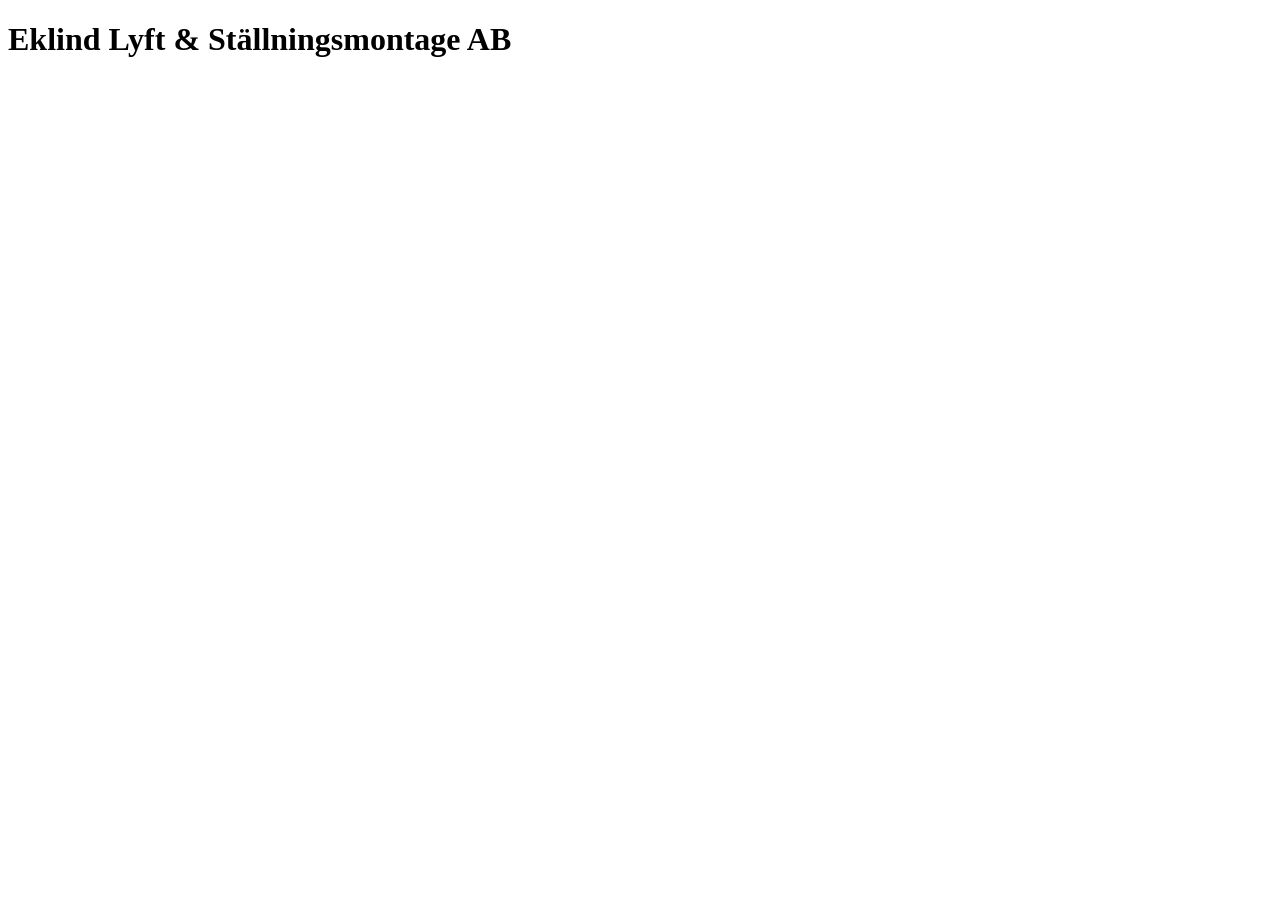
==== index.html @ 9bdf5c5b "Initial project setup" ====
<!doctype html>
<html lang="sv">
  <head>
    <meta charset="UTF-8" />
    <meta name="viewport" content="width=device-width, initial-scale=1.0" />
    <title>Eklind Lyft & Ställningsmontage AB</title>
  </head>

  <body>
    <h1>Eklind Lyft & Ställningsmontage AB</h1>
  </body>
</html>
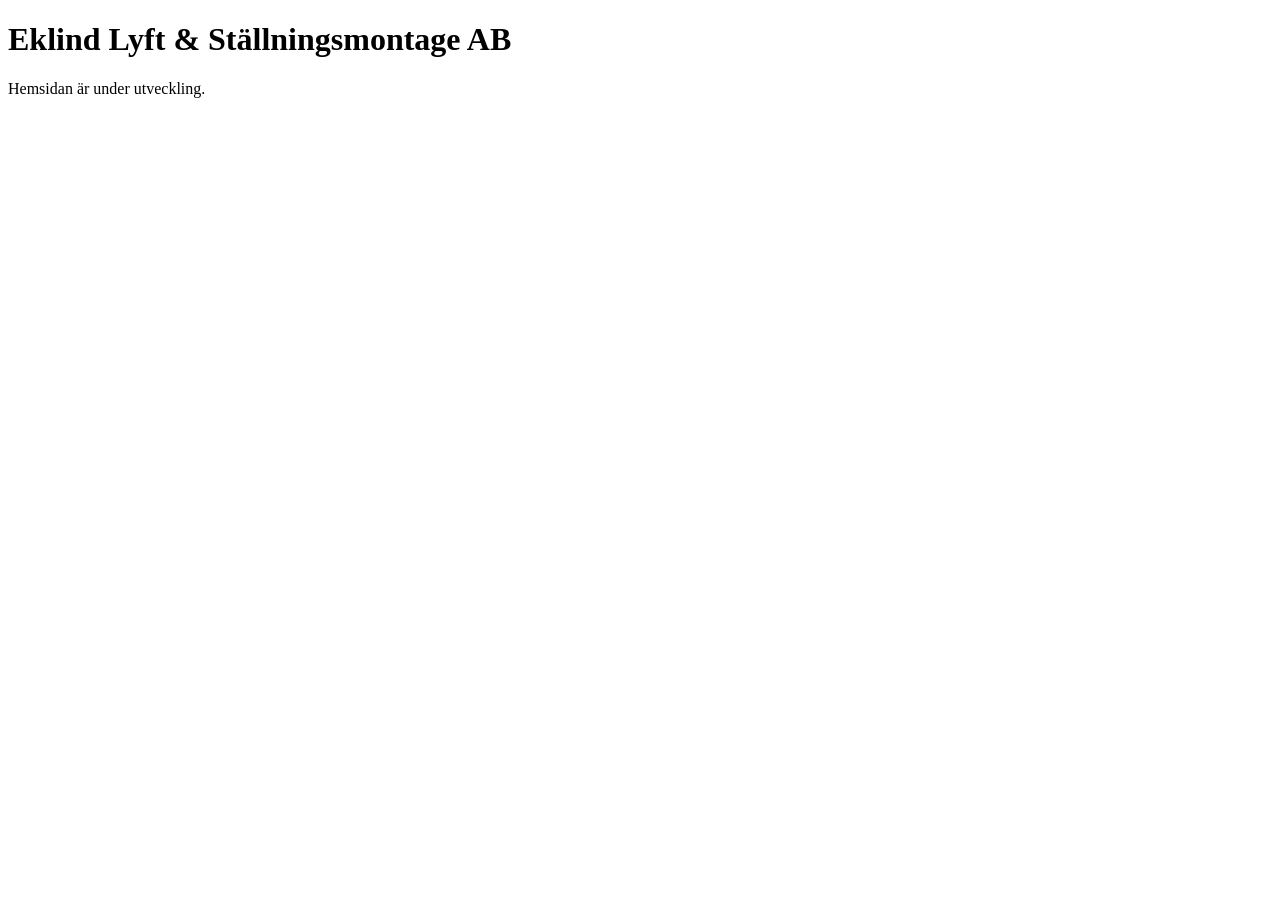
==== commit 08917ad4: "Add project structure" ====
--- a/index.html
+++ b/index.html
@@ -3,10 +3,21 @@
   <head>
     <meta charset="UTF-8" />
     <meta name="viewport" content="width=device-width, initial-scale=1.0" />
+
     <title>Eklind Lyft & Ställningsmontage AB</title>
+
+    <link rel="stylesheet" href="css/style.css" />
   </head>
 
   <body>
-    <h1>Eklind Lyft & Ställningsmontage AB</h1>
+    <header>
+      <h1>Eklind Lyft & Ställningsmontage AB</h1>
+    </header>
+
+    <main>
+      <p>Hemsidan är under utveckling.</p>
+    </main>
+
+    <script src="js/script.js"></script>
   </body>
 </html>
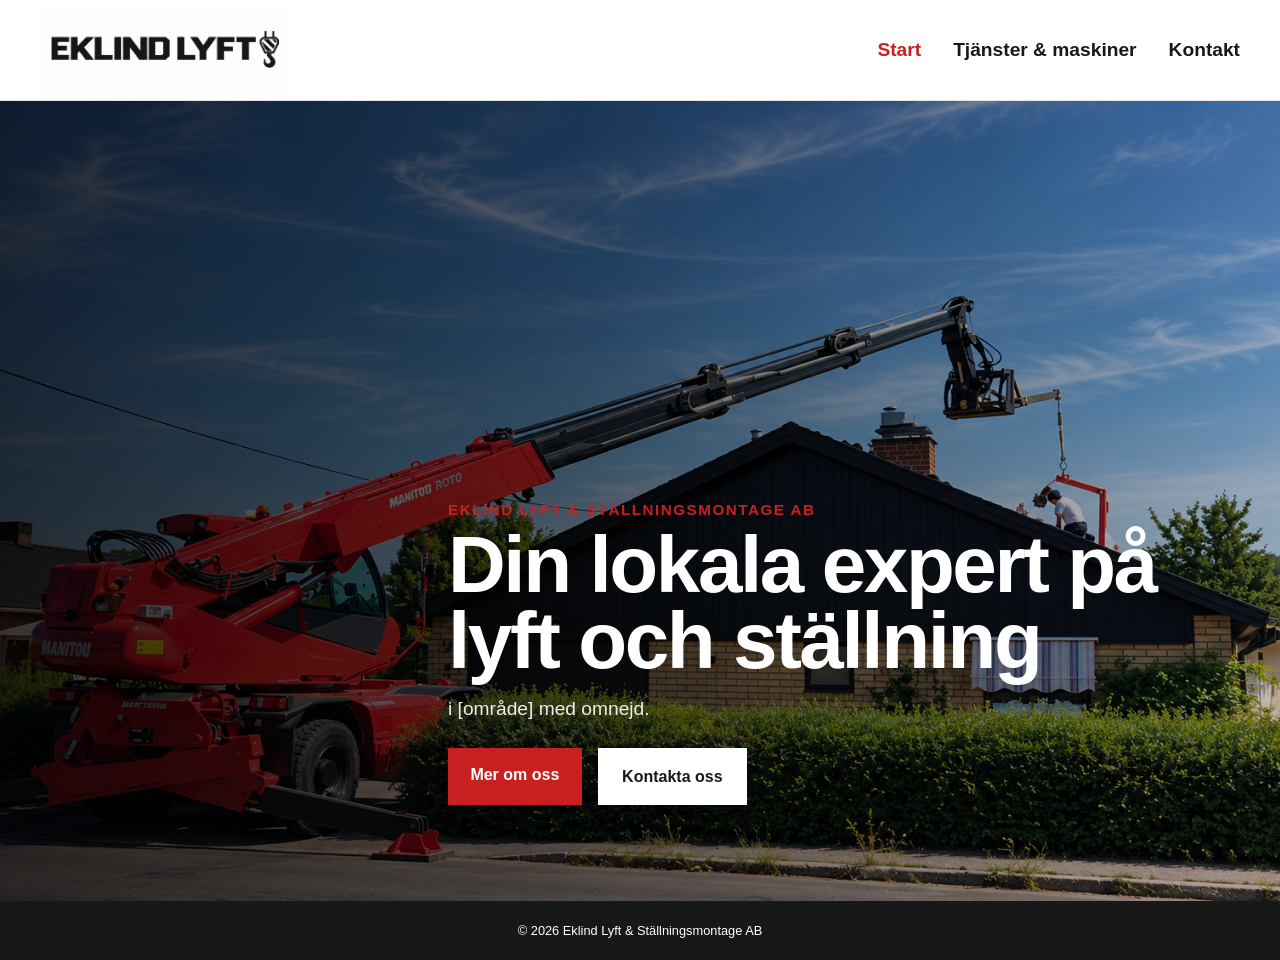
==== commit 6223e23d: "Build Eklind Lyft website" ====
--- a/index.html
+++ b/index.html
@@ -10,13 +10,59 @@
   </head>
 
   <body>
-    <header>
-      <h1>Eklind Lyft & Ställningsmontage AB</h1>
+    <header class="site-header">
+      <div class="header-inner">
+        <a class="logo" href="index.html">
+          <img src="images/logo.png" alt="Eklind Lyft & Ställningsmontage AB" />
+        </a>
+
+        <button
+          class="menu-toggle"
+          type="button"
+          aria-label="Öppna meny"
+          aria-expanded="false"
+          aria-controls="main-nav"
+        >
+          <span></span>
+          <span></span>
+          <span></span>
+        </button>
+
+        <nav id="main-nav" class="main-nav" aria-label="Huvudmeny">
+          <ul>
+            <li><a class="active" href="index.html">Start</a></li>
+            <li><a href="tjanster.html">Tjänster &amp; maskiner</a></li>
+            <li><a href="kontakt.html">Kontakt</a></li>
+          </ul>
+        </nav>
+      </div>
     </header>
 
     <main>
-      <p>Hemsidan är under utveckling.</p>
+      <section class="hero">
+        <div class="hero-content">
+          <p class="eyebrow">Eklind Lyft & Ställningsmontage AB</p>
+
+          <h1>Din lokala expert på lyft och ställning</h1>
+
+          <p class="hero-text">i [område] med omnejd.</p>
+
+          <div class="hero-buttons">
+            <a class="button button-primary" href="tjanster.html">
+              Mer om oss
+            </a>
+
+            <a class="button button-secondary" href="kontakt.html">
+              Kontakta oss
+            </a>
+          </div>
+        </div>
+      </section>
     </main>
+
+    <footer class="site-footer">
+      <p>© 2026 Eklind Lyft & Ställningsmontage AB</p>
+    </footer>
 
     <script src="js/script.js"></script>
   </body>
--- a/css/style.css
+++ b/css/style.css
@@ -0,0 +1,786 @@
+/* ========================================
+   GRUNDINSTÄLLNINGAR
+======================================== */
+
+* {
+  box-sizing: border-box;
+  margin: 0;
+  padding: 0;
+}
+
+html {
+  scroll-behavior: smooth;
+}
+
+body {
+  min-height: 100vh;
+
+  display: flex;
+  flex-direction: column;
+
+  font-family: Arial, Helvetica, sans-serif;
+  color: #181818;
+  background-color: #ffffff;
+  line-height: 1.5;
+}
+
+main {
+  flex: 1;
+}
+
+a {
+  color: inherit;
+  text-decoration: none;
+}
+
+/* ========================================
+   GEMENSAM LAYOUT
+======================================== */
+
+.content-container {
+  width: min(1200px, calc(100% - 4rem));
+  margin: 0 auto;
+}
+
+.eyebrow {
+  margin-bottom: 0.75rem;
+
+  color: #c82020;
+
+  font-size: 0.8rem;
+  font-weight: 700;
+
+  text-transform: uppercase;
+  letter-spacing: 0.1em;
+}
+
+/* ========================================
+   HEADER
+======================================== */
+
+.site-header {
+  position: sticky;
+  top: 0;
+  z-index: 1000;
+
+  background: #fff;
+  border-bottom: 1px solid #e5e5e5;
+}
+
+.header-inner {
+  width: min(1200px, calc(100% - 4rem));
+  min-height: 100px;
+  margin: 0 auto;
+
+  display: flex;
+  align-items: center;
+  justify-content: space-between;
+  gap: 2rem;
+}
+
+.logo {
+  display: flex;
+  align-items: center;
+}
+
+.logo img {
+  display: block;
+  width: 250px;
+  height: auto;
+}
+
+nav ul {
+  display: flex;
+  align-items: center;
+  gap: 2rem;
+
+  list-style: none;
+}
+
+nav a {
+  padding: 0.5rem 0;
+
+  font-size: 1.2rem;
+  font-weight: 600;
+
+  transition: color 0.2s ease;
+}
+
+nav a:hover,
+nav a.active {
+  color: #c82020;
+}
+
+.menu-toggle {
+  display: none;
+
+  width: 42px;
+  height: 42px;
+  padding: 8px;
+
+  background: transparent;
+  border: 0;
+  cursor: pointer;
+}
+
+.menu-toggle span {
+  display: block;
+  width: 100%;
+  height: 3px;
+  margin: 5px 0;
+
+  background-color: #181818;
+}
+
+/* ========================================
+   KNAPPAR
+======================================== */
+
+.button {
+  display: inline-block;
+  padding: 0.9rem 1.4rem;
+  font-weight: 700;
+
+  transition:
+    background-color 0.2s ease,
+    color 0.2s ease;
+}
+
+.button-primary {
+  background-color: #c82020;
+  color: #ffffff;
+}
+
+.button-primary:hover {
+  background-color: #a71919;
+}
+
+.button-secondary {
+  border: 2px solid #ffffff;
+  background-color: #ffffff;
+  color: #181818;
+}
+
+.button-secondary:hover {
+  border-color: #e8e8e8;
+  background-color: #e8e8e8;
+  color: #181818;
+}
+
+/* ========================================
+   STARTSIDA
+======================================== */
+
+.hero {
+  min-height: calc(100vh - 100px);
+  padding: 5rem 2rem 6rem;
+
+  display: flex;
+  align-items: flex-end;
+
+  background:
+    linear-gradient(
+      90deg,
+      rgba(0, 0, 0, 0.78) 0%,
+      rgba(0, 0, 0, 0.58) 45%,
+      rgba(0, 0, 0, 0.25) 100%
+    ),
+    url("../images/hero.jpg");
+
+  background-size: cover;
+  background-position: center;
+
+  color: #ffffff;
+}
+
+.hero-content {
+  width: min(800px, 100%);
+  margin-left: auto;
+  margin-right: 0;
+}
+
+.hero h1 {
+  max-width: 800px;
+  margin-bottom: 1rem;
+
+  font-size: 5rem;
+  line-height: 0.95;
+  letter-spacing: -0.03em;
+}
+
+.hero .eyebrow {
+  margin-bottom: 0.35rem;
+  font-size: 0.95rem;
+}
+
+.hero-text {
+  max-width: 650px;
+  margin-bottom: 1.5rem;
+
+  color: #eeeeee;
+  font-size: 1.2rem;
+  line-height: 1.5;
+}
+
+.hero-buttons {
+  display: flex;
+  flex-wrap: wrap;
+  gap: 1rem;
+}
+
+/* ========================================
+   TJÄNSTER & MASKINER
+======================================== */
+
+/* Sidans introduktion */
+
+.page-intro {
+  padding: 6rem 2rem;
+
+  background-color: #181818;
+  color: #ffffff;
+}
+
+.page-intro h1 {
+  max-width: 850px;
+  margin-bottom: 1.5rem;
+
+  font-size: clamp(2.8rem, 6vw, 5rem);
+  line-height: 1;
+  letter-spacing: -0.03em;
+}
+
+.intro-text {
+  max-width: 700px;
+
+  color: #d0d0d0;
+
+  font-size: 1.2rem;
+}
+
+.intro-button {
+  display: inline-block;
+  margin-top: 24px;
+  padding: 14px 22px;
+
+  font-size: 0.95rem;
+}
+
+/* Maskiner */
+
+.services-section {
+  padding: 6rem 2rem;
+
+  scroll-margin-top: 2rem;
+}
+
+.section-heading {
+  margin-bottom: 3rem;
+}
+
+.section-heading h2 {
+  font-size: clamp(2rem, 4vw, 3rem);
+}
+
+.machine-grid {
+  display: grid;
+  grid-template-columns: repeat(2, 1fr);
+  gap: 2rem;
+}
+
+.machine-card {
+  padding: 2.5rem;
+
+  background-color: #f4f4f4;
+  border-top: 4px solid #c82020;
+}
+
+.machine-card h3 {
+  margin-bottom: 2rem;
+
+  font-size: 1.8rem;
+}
+
+.spec-list {
+  list-style: none;
+}
+
+.spec-list li {
+  padding: 0.8rem 0;
+
+  display: flex;
+  justify-content: space-between;
+  gap: 1rem;
+
+  border-bottom: 1px solid #d8d8d8;
+}
+
+.spec-list li:last-child {
+  border-bottom: 0;
+}
+
+.spec-list span {
+  color: #666666;
+}
+
+.machine-note {
+  max-width: 750px;
+  margin-top: 2rem;
+
+  color: #555555;
+}
+
+/* Redskap */
+
+.equipment-section {
+  padding: 6rem 2rem;
+
+  background-color: #eeeeee;
+}
+
+.equipment-section .eyebrow {
+  color: #c82020;
+}
+
+.equipment-layout {
+  display: grid;
+  grid-template-columns: 1fr 1fr;
+  gap: 6rem;
+}
+
+.equipment-layout h2 {
+  margin-bottom: 1.5rem;
+
+  font-size: clamp(2rem, 4vw, 3rem);
+  line-height: 1.1;
+}
+
+.equipment-layout p {
+  max-width: 550px;
+
+  color: #555555;
+}
+
+.equipment-list ul {
+  list-style: none;
+}
+
+.equipment-list li {
+  padding: 0.9rem 0;
+
+  border-bottom: 1px solid #cccccc;
+
+  font-weight: 600;
+}
+
+/* Ställningsmontage */
+
+.scaffolding-section {
+  padding: 4.5rem 2rem;
+
+  background-color: #ffffff;
+}
+
+.scaffolding-section h2 {
+  margin-bottom: 1rem;
+
+  font-size: clamp(2rem, 4vw, 3rem);
+}
+
+.scaffolding-section p:last-child {
+  max-width: 700px;
+
+  color: #555555;
+}
+
+/* Kontakt-CTA */
+
+.contact-cta {
+  padding: 4.5rem 2rem;
+
+  background: #555555;
+  color: #ffffff;
+}
+
+.contact-cta-inner {
+  display: flex;
+  align-items: center;
+  justify-content: space-between;
+  gap: 3rem;
+}
+
+.contact-cta h2 {
+  margin-bottom: 0.5rem;
+
+  font-size: clamp(2rem, 4vw, 3rem);
+}
+
+.contact-cta p:last-child {
+  color: #d0d0d0;
+}
+
+/* ========================================
+   KONTAKT
+======================================== */
+
+.contact-hero {
+  padding: 5.5rem 2rem;
+
+  background-color: #181818;
+  color: #ffffff;
+}
+
+.contact-hero h1 {
+  max-width: 800px;
+  margin-bottom: 1.25rem;
+
+  font-size: clamp(2.8rem, 6vw, 5rem);
+  line-height: 1;
+  letter-spacing: -0.03em;
+}
+
+.contact-intro {
+  max-width: 650px;
+
+  color: #d0d0d0;
+
+  font-size: 1.15rem;
+}
+
+/* Formulär + kontaktuppgifter */
+
+.contact-section {
+  padding: 5.5rem 2rem;
+}
+
+.contact-layout {
+  display: grid;
+  grid-template-columns: 1fr 1fr;
+  gap: 7rem;
+  align-items: start;
+}
+
+/* Vänster kolumn */
+
+.contact-form-column h2,
+.contact-info-column h2 {
+  margin-bottom: 2rem;
+
+  font-size: 1.7rem;
+  line-height: 1.2;
+}
+
+.contact-form {
+  width: 100%;
+}
+
+.form-group {
+  margin-bottom: 1.25rem;
+}
+
+.form-group label {
+  display: block;
+  margin-bottom: 0.4rem;
+
+  font-size: 0.9rem;
+  font-weight: 600;
+}
+
+.form-group input,
+.form-group textarea {
+  width: 100%;
+  padding: 0.9rem 1rem;
+
+  font: inherit;
+
+  background-color: #ffffff;
+
+  border: 1px solid #cccccc;
+  border-radius: 0;
+  outline: none;
+
+  transition: border-color 0.2s ease;
+}
+
+.form-group textarea {
+  resize: vertical;
+}
+
+.form-group input:focus,
+.form-group textarea:focus {
+  border-color: #c82020;
+}
+
+.form-button {
+  margin-top: 0.5rem;
+
+  border: 0;
+  cursor: pointer;
+}
+
+/* Höger kolumn */
+
+.price-note {
+  margin-bottom: 2rem;
+
+  color: #555555;
+}
+
+.company-details {
+  margin: 0;
+}
+
+.company-details div {
+  padding: 0.85rem 0;
+
+  display: flex;
+  justify-content: space-between;
+  gap: 2rem;
+
+  border-bottom: 1px solid #dddddd;
+}
+
+.company-details dt {
+  color: #666666;
+}
+
+.company-details dd {
+  margin: 0;
+
+  font-weight: 600;
+  text-align: right;
+}
+
+/* Instagram på kontaktsidan */
+
+.contact-instagram {
+  width: 100%;
+  padding: 4.5rem 2rem;
+  background-color: #eeeeee;
+  text-align: center;
+}
+
+.contact-instagram .eyebrow {
+  margin-bottom: 0.75rem;
+}
+
+.instagram-icon {
+  width: 1.2em;
+  height: 1.2em;
+  object-fit: contain;
+}
+
+.contact-instagram a {
+  display: inline-flex;
+  align-items: center;
+  justify-content: center;
+  gap: 0.7rem;
+  color: #181818;
+  font-size: clamp(1.8rem, 2.5vw, 2.5rem);
+  font-weight: 700;
+  line-height: 1.1;
+  text-decoration: none;
+}
+.instagram-icon {
+  width: 1em;
+  height: 1em;
+  flex-shrink: 0;
+}
+
+.contact-instagram a:hover {
+  color: #c82020;
+}
+
+/* ========================================
+   FOOTER
+======================================== */
+
+.site-footer {
+  padding: 1.25rem 2rem;
+
+  background-color: #181818;
+  color: #ffffff;
+
+  text-align: center;
+  font-size: 0.8rem;
+}
+
+/* ========================================
+   MOBIL
+======================================== */
+
+@media (max-width: 700px) {
+  /* Gemensamt */
+
+  .content-container {
+    width: min(100% - 3rem, 1200px);
+  }
+
+  /* Header */
+
+  .header-inner {
+    position: relative;
+
+    width: calc(100% - 3rem);
+    min-height: 90px;
+    gap: 1rem;
+  }
+
+  .logo img {
+    width: 180px;
+  }
+
+  .menu-toggle {
+    display: block;
+  }
+
+  .main-nav {
+    position: absolute;
+    z-index: 1000;
+    top: 100%;
+    left: -1.5rem;
+    right: -1.5rem;
+
+    display: none;
+
+    background-color: #ffffff;
+    border-top: 1px solid #e5e5e5;
+    border-bottom: 1px solid #e5e5e5;
+  }
+
+  .main-nav.open {
+    display: block;
+  }
+
+  .main-nav ul {
+    display: flex;
+    flex-direction: column;
+    align-items: stretch;
+    gap: 0;
+
+    padding: 0;
+  }
+
+  .main-nav li {
+    width: 100%;
+  }
+
+  .main-nav a {
+    display: block;
+    width: 100%;
+    padding: 1rem 1.5rem;
+
+    font-size: 1rem;
+
+    border-bottom: 1px solid #eeeeee;
+  }
+
+  .main-nav li:last-child a {
+    border-bottom: 0;
+  }
+
+  /* Startsida */
+
+  .hero {
+    min-height: calc(100vh - 90px);
+    padding: 3rem 1.5rem 4rem;
+
+    align-items: flex-end;
+
+    background-position: center;
+  }
+
+  .hero h1 {
+    max-width: 1000px;
+    margin-bottom: 1.5rem;
+
+    font-size: clamp(5rem, 7vw, 8rem);
+    line-height: 1;
+    letter-spacing: -0.03em;
+  }
+
+  .hero-text {
+    max-width: 650px;
+    margin-bottom: 2.5rem;
+
+    color: #eeeeee;
+    font-size: 1.2rem;
+    line-height: 1.6;
+  }
+
+  .hero-buttons {
+    display: flex;
+    flex-wrap: wrap;
+    gap: 1rem;
+  }
+
+  /* Tjänster */
+
+  .page-intro {
+    padding: 4.5rem 1.5rem;
+  }
+
+  .services-section,
+  .equipment-section {
+    padding: 4rem 1.5rem;
+  }
+
+  .machine-grid {
+    grid-template-columns: 1fr;
+  }
+
+  .machine-card {
+    padding: 1.75rem;
+  }
+
+  .equipment-layout {
+    grid-template-columns: 1fr;
+    gap: 3rem;
+  }
+
+  .scaffolding-section {
+    padding: 3.5rem 1.5rem;
+  }
+
+  .contact-cta {
+    padding: 3.5rem 1.5rem;
+  }
+
+  .contact-cta-inner {
+    align-items: flex-start;
+    flex-direction: column;
+  }
+
+  /* Kontakt */
+
+  .contact-hero {
+    padding: 4rem 1.5rem;
+  }
+
+  .contact-section {
+    padding: 4rem 1.5rem;
+  }
+
+  .contact-layout {
+    grid-template-columns: 1fr;
+    gap: 4rem;
+  }
+
+  .contact-form-column h2,
+  .contact-info-column h2 {
+    font-size: 1.5rem;
+  }
+
+  .company-details div {
+    flex-direction: column;
+    gap: 0.25rem;
+  }
+
+  .company-details dd {
+    text-align: left;
+  }
+
+  .contact-instagram {
+    padding: 3rem 1.5rem;
+  }
+}
